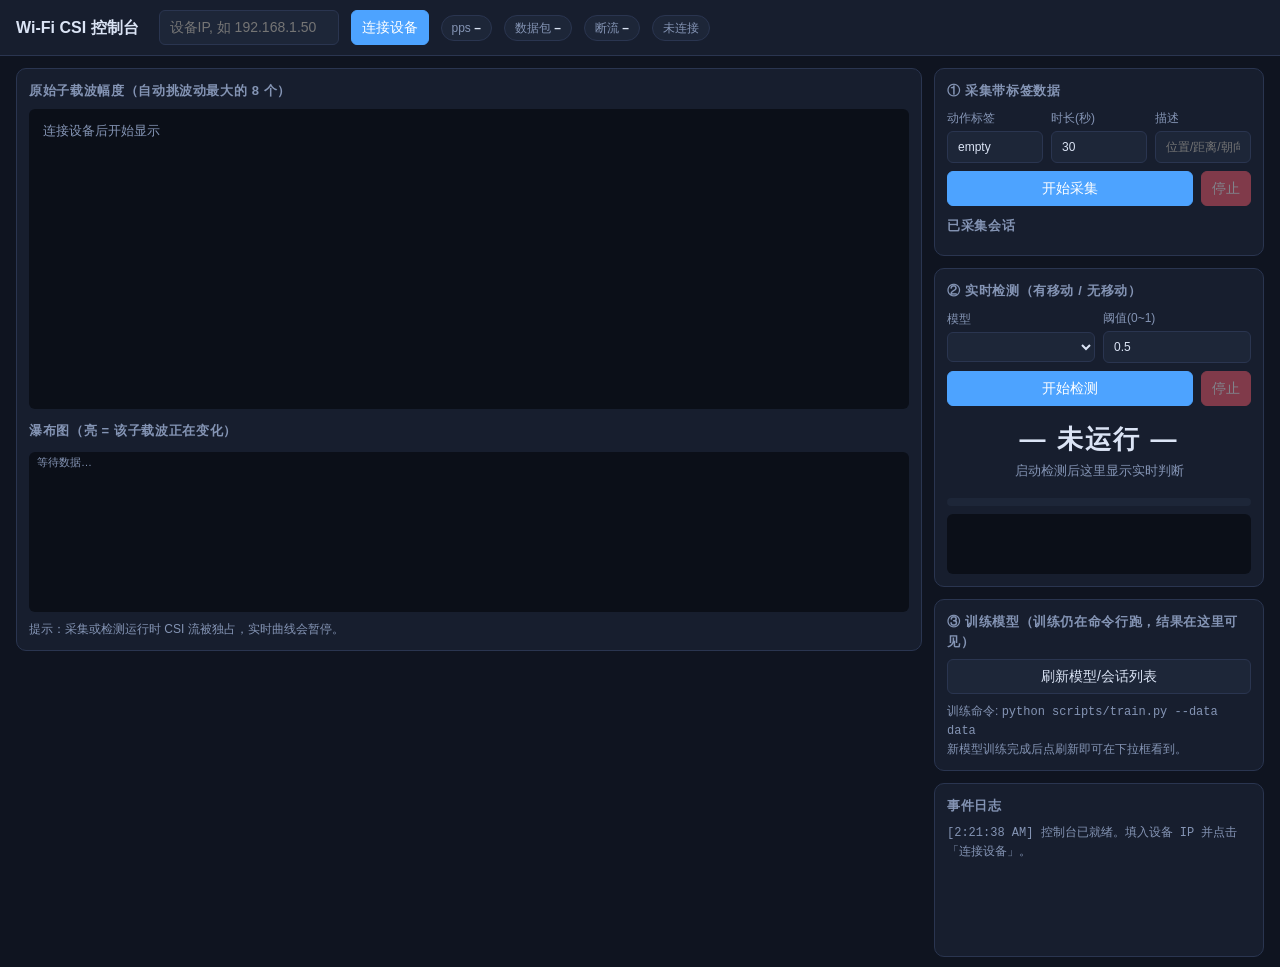
==== espectre_csi/dashboard.html @ c77f8104 "第一阶段：CSI 采集工具链、真实设备数据与初步实验结果 - 完整工具链：协议解析/采集/特征/训练/检测 + Web 控制台（Flask+SSE+Canvas） - 真机适配修复：Origin 头、" ====
<!DOCTYPE html>
<html lang="zh-CN">
<head>
<meta charset="utf-8">
<meta name="viewport" content="width=device-width, initial-scale=1">
<title>CSI 控制台 — 采集 / 训练 / 实时检测</title>
<style>
  :root {
    --bg: #0f1420; --panel: #171e2e; --panel2: #1d2638; --line: #2a3550;
    --text: #dbe4f5; --dim: #8494b4; --accent: #4da3ff; --ok: #35c988;
    --warn: #ffb648; --bad: #ff5d6c; --motion: #ff5d6c; --idle: #35c988;
  }
  * { box-sizing: border-box; margin: 0; }
  body { background: var(--bg); color: var(--text);
         font: 14px/1.5 "Segoe UI", "Microsoft YaHei", sans-serif; }
  header { display: flex; align-items: center; gap: 12px; flex-wrap: wrap;
           padding: 10px 16px; background: var(--panel); border-bottom: 1px solid var(--line); }
  header h1 { font-size: 16px; font-weight: 600; margin-right: 8px; }
  input, select, button {
    background: var(--panel2); color: var(--text); border: 1px solid var(--line);
    border-radius: 6px; padding: 6px 10px; font: inherit; }
  input:focus, select:focus { outline: 1px solid var(--accent); }
  button { cursor: pointer; }
  button:hover { border-color: var(--accent); }
  button:disabled { opacity: .45; cursor: not-allowed; }
  button.primary { background: var(--accent); border-color: var(--accent); color: #fff; }
  button.danger  { background: var(--bad);   border-color: var(--bad);   color: #fff; }
  .chip { padding: 3px 10px; border-radius: 999px; border: 1px solid var(--line);
          background: var(--panel2); font-size: 12px; color: var(--dim); white-space: nowrap; }
  .chip b { color: var(--text); font-weight: 600; }
  main { display: grid; grid-template-columns: 1fr 330px; gap: 12px; padding: 12px 16px; }
  @media (max-width: 900px) { main { grid-template-columns: 1fr; } }
  .card { background: var(--panel); border: 1px solid var(--line); border-radius: 10px;
          padding: 12px; }
  .card h2 { font-size: 13px; color: var(--dim); font-weight: 600; margin-bottom: 8px;
             letter-spacing: .05em; }
  canvas { display: block; width: 100%; border-radius: 6px; background: #0b0f18; }
  #curve { height: 300px; }
  #waterfall { height: 160px; margin-top: 12px; }
  .row { display: flex; gap: 8px; align-items: center; flex-wrap: wrap; }
  .row + .row { margin-top: 8px; }
  label.f { display: flex; flex-direction: column; gap: 4px; font-size: 12px; color: var(--dim);
            flex: 1; min-width: 90px; }
  .bigstate { text-align: center; padding: 14px 0 10px; }
  .bigstate .st { font-size: 26px; font-weight: 700; letter-spacing: .08em; }
  .bigstate .sc { color: var(--dim); font-size: 13px; margin-top: 2px; }
  .bar { height: 8px; border-radius: 4px; background: var(--panel2); overflow: hidden; margin: 8px 0; }
  .bar > div { height: 100%; width: 0%; background: var(--idle); transition: width .3s; }
  #prog { display: none; }
  #prog .bar > div { background: var(--accent); }
  #log { height: 120px; overflow-y: auto; font: 12px/1.6 Consolas, monospace;
         color: var(--dim); white-space: pre-wrap; }
  .hint { color: var(--dim); font-size: 12px; margin-top: 8px; }
  ul.sessions { list-style: none; max-height: 130px; overflow-y: auto; font-size: 12px; }
  ul.sessions li { padding: 3px 6px; border-radius: 4px; display: flex; justify-content: space-between; }
  ul.sessions li:nth-child(odd) { background: var(--panel2); }
  ul.sessions .lb { color: var(--accent); }
</style>
</head>
<body>
<header>
  <h1>Wi-Fi CSI 控制台</h1>
  <input id="host" placeholder="设备IP, 如 192.168.1.50" style="width:180px">
  <button id="btnConnect" class="primary">连接设备</button>
  <span class="chip">pps <b id="pps">–</b></span>
  <span class="chip">数据包 <b id="pkts">–</b></span>
  <span class="chip">断流 <b id="gaps">–</b></span>
  <span class="chip" id="modeChip">未连接</span>
</header>

<main>
  <section>
    <div class="card">
      <h2>原始子载波幅度（自动挑波动最大的 8 个）</h2>
      <canvas id="curve"></canvas>
      <h2 style="margin-top:12px">瀑布图（亮 = 该子载波正在变化）</h2>
      <canvas id="waterfall"></canvas>
      <p class="hint" id="streamHint">提示：采集或检测运行时 CSI 流被独占，实时曲线会暂停。</p>
    </div>
  </section>

  <section style="display:flex; flex-direction:column; gap:12px">
    <div class="card">
      <h2>① 采集带标签数据</h2>
      <div class="row">
        <label class="f">动作标签
          <input id="recLabel" list="labels" value="empty">
          <datalist id="labels">
            <option value="empty"><option value="static"><option value="walk">
            <option value="typing"><option value="page_turning">
            <option value="fan"><option value="robot_vacuum">
          </datalist>
        </label>
        <label class="f">时长(秒)<input id="recDur" type="number" value="30" min="5"></label>
        <label class="f">描述<input id="recDesc" placeholder="位置/距离/朝向"></label>
      </div>
      <div class="row">
        <button id="btnRec" class="primary" style="flex:1">开始采集</button>
        <button id="btnRecStop" class="danger" disabled>停止</button>
      </div>
      <div id="prog"><div class="bar"><div id="progBar"></div></div>
        <p class="hint" id="progText"></p></div>
      <h2 style="margin-top:10px">已采集会话</h2>
      <ul class="sessions" id="sessions"></ul>
    </div>

    <div class="card">
      <h2>② 实时检测（有移动 / 无移动）</h2>
      <div class="row">
        <label class="f">模型<select id="detModel"></select></label>
        <label class="f">阈值(0~1)<input id="detThr" type="number" value="0.5"
              step="0.05" min="0.05" max="0.95"></label>
      </div>
      <div class="row">
        <button id="btnDet" class="primary" style="flex:1">开始检测</button>
        <button id="btnDetStop" class="danger" disabled>停止</button>
      </div>
      <div class="bigstate">
        <div class="st" id="detState">— 未运行 —</div>
        <div class="sc" id="detScore">启动检测后这里显示实时判断</div>
      </div>
      <div class="bar"><div id="detBar"></div></div>
      <canvas id="spark" style="height:60px"></canvas>
    </div>

    <div class="card" style="flex:1">
      <h2>③ 训练模型（训练仍在命令行跑，结果在这里可见）</h2>
      <div class="row"><button id="btnRefresh" style="flex:1">刷新模型/会话列表</button></div>
      <p class="hint">训练命令: <code>python scripts/train.py --data data</code><br>
      新模型训练完成后点刷新即可在下拉框看到。</p>
    </div>

    <div class="card" style="flex:1">
      <h2>事件日志</h2>
      <div id="log"></div>
    </div>
  </section>
</main>

<script>
const $ = id => document.getElementById(id);
let buffer = [];            // [{t, a:[64]}]
let wfCols = [];            // 瀑布图列
let detScores = [];
let autoSC = null, lastPick = 0, lastY = null, lastYt = 0;

function log(msg) {
  const el = $("log");
  el.textContent += `[${new Date().toLocaleTimeString()}] ${msg}\n`;
  el.scrollTop = el.scrollHeight;
}
async function api(path, body) {
  const r = await fetch(path, body ? {
    method: "POST", headers: {"Content-Type": "application/json"},
    body: JSON.stringify(body)} : {});
  const j = await r.json();
  if (!j.ok) { log("❌ " + (j.error || path)); alert(j.error || "请求失败"); }
  return j;
}

/* ---------- SSE 实时流 ---------- */
let es = null;
function openStream() {
  if (es) es.close();
  es = new EventSource("/api/stream");
  es.addEventListener("batch", e => {
    const d = JSON.parse(e.data);
    for (const p of d) { buffer.push(p); }
    const cutoff = buffer.length ? buffer[buffer.length-1].t - 10 : 0;
    while (buffer.length && buffer[0].t < cutoff) buffer.shift();
    for (const p of d) {
      wfCols.push(p.a.map(v => v));
      if (wfCols.length > 200) wfCols.shift();
    }
  });
  es.addEventListener("note", e => {
    $("streamHint").textContent = "⏸ " + JSON.parse(e.data).msg;
  });
  es.onerror = () => { $("modeChip").textContent = "流已断开"; };
}

/* ---------- 画布 ---------- */
function fit(cv) {
  const r = devicePixelRatio || 1;
  const w = cv.clientWidth, h = cv.clientHeight;
  if (cv.width !== w*r) { cv.width = w*r; cv.height = h*r; }
  const ctx = cv.getContext("2d");
  ctx.setTransform(r, 0, 0, r, 0, 0);
  return [ctx, w, h];
}
const COLORS = ["#4da3ff","#35c988","#ffb648","#ff5d6c","#b78bff","#4dd7e8",
                "#ff9d5c","#9dd65c"];
function drawCurve() {
  const [ctx, W, H] = fit($("curve"));
  ctx.clearRect(0, 0, W, H);
  if (buffer.length < 2) {
    ctx.fillStyle = "#8494b4"; ctx.font = "13px sans-serif";
    ctx.fillText(buffer.length ? "接收数据中…" : "连接设备后开始显示", 14, 26);
    return;
  }
  const t1 = buffer[buffer.length-1].t, t0 = t1 - 10;
  const win = buffer.filter(p => p.t >= t0);
  // 每 2 秒重选 8 个波动最大的子载波
  if (!autoSC || performance.now() - lastPick > 2000) {
    lastPick = performance.now();
    const n = win[0].a.length, varr = new Array(n).fill(0);
    const mean = new Array(n).fill(0);
    for (const p of win) for (let i = 0; i < n; i++) { varr[i] += p.a[i]*p.a[i]; mean[i] += p.a[i]; }
    for (let i = 0; i < n; i++) mean[i] /= win.length;
    for (let i = 0; i < n; i++) varr[i] = Math.max(0, varr[i]/win.length - mean[i]**2);
    autoSC = varr.map((v,i)=>[v,i]).sort((a,b)=>b[0]-a[0]).slice(0,8).map(x=>x[1]);
  }
  // Y 范围每 2 秒固定一次
  if (!lastY || performance.now() - lastYt > 2000) {
    lastYt = performance.now();
    let lo = 1e9, hi = -1e9;
    for (const p of win) for (const i of autoSC) { lo = Math.min(lo,p.a[i]); hi = Math.max(hi,p.a[i]); }
    const pad = Math.max(2, (hi-lo)*0.15);
    lastY = [lo-pad, hi+pad];
  }
  const [y0, y1] = lastY, n = win[0].a.length;
  ctx.strokeStyle = "#2a3550"; ctx.lineWidth = .5;
  for (let g = 1; g < 4; g++) { ctx.beginPath(); ctx.moveTo(0, H*g/4); ctx.lineTo(W, H*g/4); ctx.stroke(); }
  autoSC.forEach((sc, k) => {
    ctx.strokeStyle = COLORS[k]; ctx.lineWidth = 1.2; ctx.beginPath();
    win.forEach((p, j) => {
      const x = (p.t - t0) / (t1 - t0) * W;
      const y = H - (p.a[sc] - y0) / (y1 - y0) * H;
      j ? ctx.lineTo(x, y) : ctx.moveTo(x, y);
    });
    ctx.stroke();
  });
  ctx.fillStyle = "#8494b4"; ctx.font = "11px sans-serif";
  ctx.fillText(`子载波 ${autoSC.join(", ")} | Y轴 ${y0.toFixed(0)}~${y1.toFixed(0)} | 最近10秒`, 8, 14);
}
function drawWF() {
  const [ctx, W, H] = fit($("waterfall"));
  ctx.clearRect(0, 0, W, H);
  const cols = wfCols, rows = cols.length ? cols[0].length : 64;
  cols.forEach((col, x) => {
    const mean = col.reduce((a,b)=>a+b,0) / rows;
    col.forEach((v, y) => {
      const dev = Math.max(-1, Math.min(1, (v - mean) / (mean * 0.06)));
      const a = Math.abs(dev);
      ctx.fillStyle = dev > 0
        ? `rgba(77,163,255,${a*0.9})` : `rgba(255,93,108,${a*0.9})`;
      const hh = H / rows;
      ctx.fillRect(x / cols.length * W, H - (y+1) * hh, W / cols.length + 1, hh);
    });
  });
  ctx.fillStyle = "#8494b4"; ctx.font = "11px sans-serif";
  ctx.fillText(cols.length ? "" : "等待数据…", 8, 14);
}
function drawSpark() {
  const [ctx, W, H] = fit($("spark"));
  ctx.clearRect(0, 0, W, H);
  const s = detScores.slice(-60);
  if (s.length < 2) return;
  ctx.strokeStyle = "#4da3ff"; ctx.lineWidth = 1.5; ctx.beginPath();
  s.forEach((v, i) => {
    const x = i / (s.length-1) * W, y = H - v * H;
    i ? ctx.lineTo(x, y) : ctx.moveTo(x, y);
  });
  ctx.stroke();
  ctx.strokeStyle = "#ffb648"; ctx.setLineDash([4,4]);
  const ty = H - (parseFloat($("detThr").value)||0.5) * H;
  ctx.beginPath(); ctx.moveTo(0,ty); ctx.lineTo(W,ty); ctx.stroke(); ctx.setLineDash([]);
}
(function loop(){ drawCurve(); drawWF(); drawSpark(); requestAnimationFrame(loop); })();

/* ---------- 状态轮询 ---------- */
let polling = null;
async function poll() {
  const j = await api("/api/status").catch(()=>null);
  if (!j) return;
  // 事件日志（按 id 去重）
  for (const e of (j.events || [])) {
    if (e.id > (poll._eid || 0)) { poll._eid = e.id; log(`[${e.time}] ${e.msg}`); }
  }
  $("pps").textContent = j.stream.pps ?? "–";
  $("pkts").textContent = j.stream.packets ?? "–";
  $("gaps").textContent = j.stream.gaps ?? "–";
  $("modeChip").textContent =
    j.recording.active ? `采集中: ${j.recording.label}` :
    j.detector.active  ? "检测运行中" :
    j.connected ? "实时曲线" : "未连接";
  // 采集进度
  if (j.recording.active) {
    $("prog").style.display = "block";
    const pct = Math.min(100, j.recording.elapsed / j.recording.duration * 100);
    $("progBar").style.width = pct + "%";
    $("progText").textContent =
      `${j.recording.label} | ${j.recording.elapsed.toFixed(0)}/${j.recording.duration}s | ${j.recording.packets} 包`;
  } else { $("prog").style.display = "none"; }
  // 检测状态
  if (j.detector.active && j.detector.last) {
    const r = j.detector.last, motion = r.state === "motion";
    $("detState").textContent = motion ? "● 有人移动" : "○ 无移动";
    $("detState").style.color = motion ? "var(--motion)" : "var(--idle)";
    $("detScore").textContent = `score ${r.score.toFixed(2)} | pps ${r.pps} | 断流 ${r.stream_gaps}`;
    const bar = $("detBar");
    bar.style.width = (r.score * 100) + "%";
    bar.style.background = motion ? "var(--motion)" : "var(--idle)";
    if (detScores.length === 0 || detScores[detScores.length-1] !== r.score)
      detScores.push(r.score);
    if (detScores.length > 120) detScores.shift();
  } else if (j.detector.active && !j.detector.last) {
    $("detState").textContent = "… 启动中，等第一个窗口 …"; $("detState").style.color = "var(--warn)";
  } else if (!j.detector.active) {
    $("detState").textContent = "— 未运行 —"; $("detState").style.color = "var(--dim)";
  }
  // 会话与模型列表
  if (j.sessions_sig !== poll._ssig) {
    poll._ssig = j.sessions_sig;
    $("sessions").innerHTML = j.sessions.map(s =>
      `<li><span class="lb">${s.label}</span><span>${s.name} · ${s.packets}包</span></li>`).join("");
    const sel = $("detModel"), cur = sel.value;
    sel.innerHTML = j.models.map(m => `<option>${m}</option>`).join("") ||
                    "<option disabled>（还没有模型）</option>";
    if ([...sel.options].some(o => o.value === cur)) sel.value = cur;
  }
}

/* ---------- 按钮事件 ---------- */
$("btnConnect").onclick = async () => {
  const host = $("host").value.trim();
  if (!host) return alert("先填设备 IP");
  const j = await api("/api/connect", {host});
  if (j.ok) { log(`✔ 已连接 ${host} (${j.chip || "设备"})`); openStream(); }
};
$("btnRec").onclick = async () => {
  const j = await api("/api/record/start", {
    label: $("recLabel").value.trim() || "unlabeled",
    duration: +$("recDur").value || 30,
    description: $("recDesc").value.trim(),
  });
  if (j.ok) { log(`▶ 开始采集 ${$("recLabel").value} ${$("recDur").value}s`); $("btnRec").disabled = true; }
};
$("btnRecStop").onclick = async () => {
  const j = await api("/api/record/stop");
  if (j.ok) log("■ 采集已停止");
};
$("btnDet").onclick = async () => {
  if (!$("detModel").value || $("detModel").value.includes("还没有")) return alert("先训练一个模型");
  const j = await api("/api/detect/start", {
    model: $("detModel").value, threshold: +$("detThr").value || 0.5 });
  if (j.ok) { log("▶ 开始实时检测"); $("btnDet").disabled = true; detScores = []; }
};
$("btnDetStop").onclick = async () => { await api("/api/detect/stop"); log("■ 检测已停止"); };
$("btnRefresh").onclick = () => poll();

setInterval(poll, 700);
log("控制台已就绪。填入设备 IP 并点击「连接设备」。");
poll();
</script>
</body>
</html>
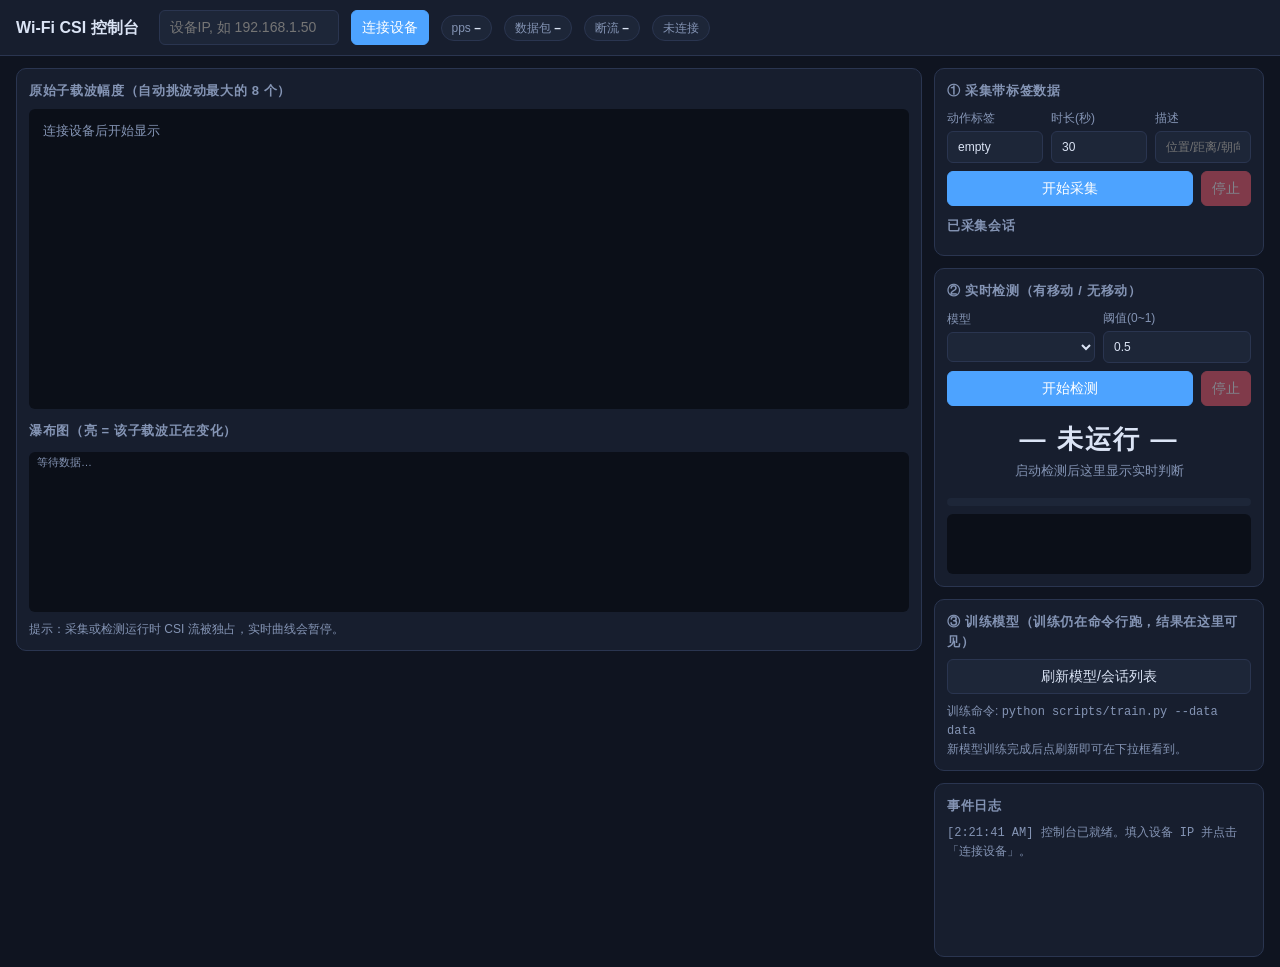
==== commit 31f1b8dd: "加入真数据首训模型 detector_v1 与配套更新 - models/detector_v1.joblib/.json/.report.json：15 段采集、672 窗口，   MLP 最优，测" ====
--- a/espectre_csi/dashboard.html
+++ b/espectre_csi/dashboard.html
@@ -140,7 +140,9 @@
 <script>
 const $ = id => document.getElementById(id);
 let buffer = [];            // [{t, a:[64]}]
-let wfCols = [];            // 瀑布图列
+let wfCols = [];            // 瀑布图列（已归一化的偏差值）
+let wfDirty = 0;            // 上次绘制后新增列数（增量渲染用）
+let wfMean = null, wfDev = 1;  // 每子载波滑动均值 / 全局偏差尺度
 let detScores = [];
 let autoSC = null, lastPick = 0, lastY = null, lastYt = 0;
 
@@ -168,9 +170,20 @@
     for (const p of d) { buffer.push(p); }
     const cutoff = buffer.length ? buffer[buffer.length-1].t - 10 : 0;
     while (buffer.length && buffer[0].t < cutoff) buffer.shift();
+    // 偏差对"时间维度的滑动均值"计算：静态时近零（暗），某子载波变化时该行变亮
     for (const p of d) {
-      wfCols.push(p.a.map(v => v));
+      if (!wfMean) { wfMean = p.a.slice(); wfDev = 1; }
+      const col = new Array(p.a.length);
+      for (let i = 0; i < p.a.length; i++) {
+        const v = p.a[i];
+        const dev = v - wfMean[i];
+        wfMean[i] += 0.05 * dev;                    // EMA 跟踪每子载波基线
+        wfDev += 0.05 * (Math.abs(dev) - wfDev);    // 全局偏差尺度 EMA
+        col[i] = Math.max(-1, Math.min(1, dev / (3 * wfDev + 1e-6)));
+      }
+      wfCols.push(col);
       if (wfCols.length > 200) wfCols.shift();
+      wfDirty++;
     }
   });
   es.addEventListener("note", e => {
@@ -233,23 +246,41 @@
   ctx.fillStyle = "#8494b4"; ctx.font = "11px sans-serif";
   ctx.fillText(`子载波 ${autoSC.join(", ")} | Y轴 ${y0.toFixed(0)}~${y1.toFixed(0)} | 最近10秒`, 8, 14);
 }
+const WF_MAX = 200;   // 瀑布图缓存列数
 function drawWF() {
-  const [ctx, W, H] = fit($("waterfall"));
-  ctx.clearRect(0, 0, W, H);
+  const cv = $("waterfall");
+  const [ctx, W, H] = fit(cv);
   const cols = wfCols, rows = cols.length ? cols[0].length : 64;
-  cols.forEach((col, x) => {
-    const mean = col.reduce((a,b)=>a+b,0) / rows;
-    col.forEach((v, y) => {
-      const dev = Math.max(-1, Math.min(1, (v - mean) / (mean * 0.06)));
-      const a = Math.abs(dev);
-      ctx.fillStyle = dev > 0
-        ? `rgba(77,163,255,${a*0.9})` : `rgba(255,93,108,${a*0.9})`;
-      const hh = H / rows;
-      ctx.fillRect(x / cols.length * W, H - (y+1) * hh, W / cols.length + 1, hh);
-    });
-  });
-  ctx.fillStyle = "#8494b4"; ctx.font = "11px sans-serif";
-  ctx.fillText(cols.length ? "" : "等待数据…", 8, 14);
+  if (!cols.length) {
+    ctx.clearRect(0, 0, W, H);
+    ctx.fillStyle = "#8494b4"; ctx.font = "11px sans-serif";
+    ctx.fillText("等待数据…", 8, 14); wfDirty = 0; return;
+  }
+  const colW = W / WF_MAX;
+  if (wfDirty >= cols.length || cv.width !== cv._wfW) {
+    // 全量重绘（仅首次/尺寸变化/落后太多时）
+    cv._wfW = cv.width;
+    ctx.clearRect(0, 0, W, H);
+    cols.forEach((dev, x) => paintCol(ctx, dev, x, colW, W, H, rows));
+  } else if (wfDirty > 0) {
+    // 增量：整幅左移 colW*wfDirty（CSS 像素，transform 已含缩放），再只画新列
+    const shift = colW * wfDirty;
+    if (shift > 0) ctx.drawImage(cv, -shift, 0);
+    const baseX = cols.length - wfDirty;
+    for (let k = 0; k < wfDirty; k++)
+      paintCol(ctx, cols[baseX + k] || cols[cols.length-1], baseX + k, colW, W, H, rows);
+  }
+  wfDirty = 0;
+}
+function paintCol(ctx, dev, x, colW, W, H, rows) {
+  const hh = H / rows, px = x / WF_MAX * W;
+  for (let y = 0; y < dev.length; y++) {
+    const a = Math.abs(dev[y]);
+    if (a < 0.02) continue;                       // 近零偏差直接跳过，省大量填充
+    ctx.fillStyle = dev[y] > 0
+      ? `rgba(77,163,255,${a*0.9})` : `rgba(255,93,108,${a*0.9})`;
+    ctx.fillRect(px, H - (y+1) * hh, colW + 1, hh);
+  }
 }
 function drawSpark() {
   const [ctx, W, H] = fit($("spark"));
@@ -266,7 +297,13 @@
   const ty = H - (parseFloat($("detThr").value)||0.5) * H;
   ctx.beginPath(); ctx.moveTo(0,ty); ctx.lineTo(W,ty); ctx.stroke(); ctx.setLineDash([]);
 }
-(function loop(){ drawCurve(); drawWF(); drawSpark(); requestAnimationFrame(loop); })();
+// 20fps 节流：数据只有 100pps，60fps 全量重绘纯属浪费 CPU
+let _lastDraw = 0;
+function loop(ts){
+  if (ts - _lastDraw >= 50) { _lastDraw = ts; drawCurve(); drawWF(); drawSpark(); }
+  requestAnimationFrame(loop);
+}
+requestAnimationFrame(loop);
 
 /* ---------- 状态轮询 ---------- */
 let polling = null;
